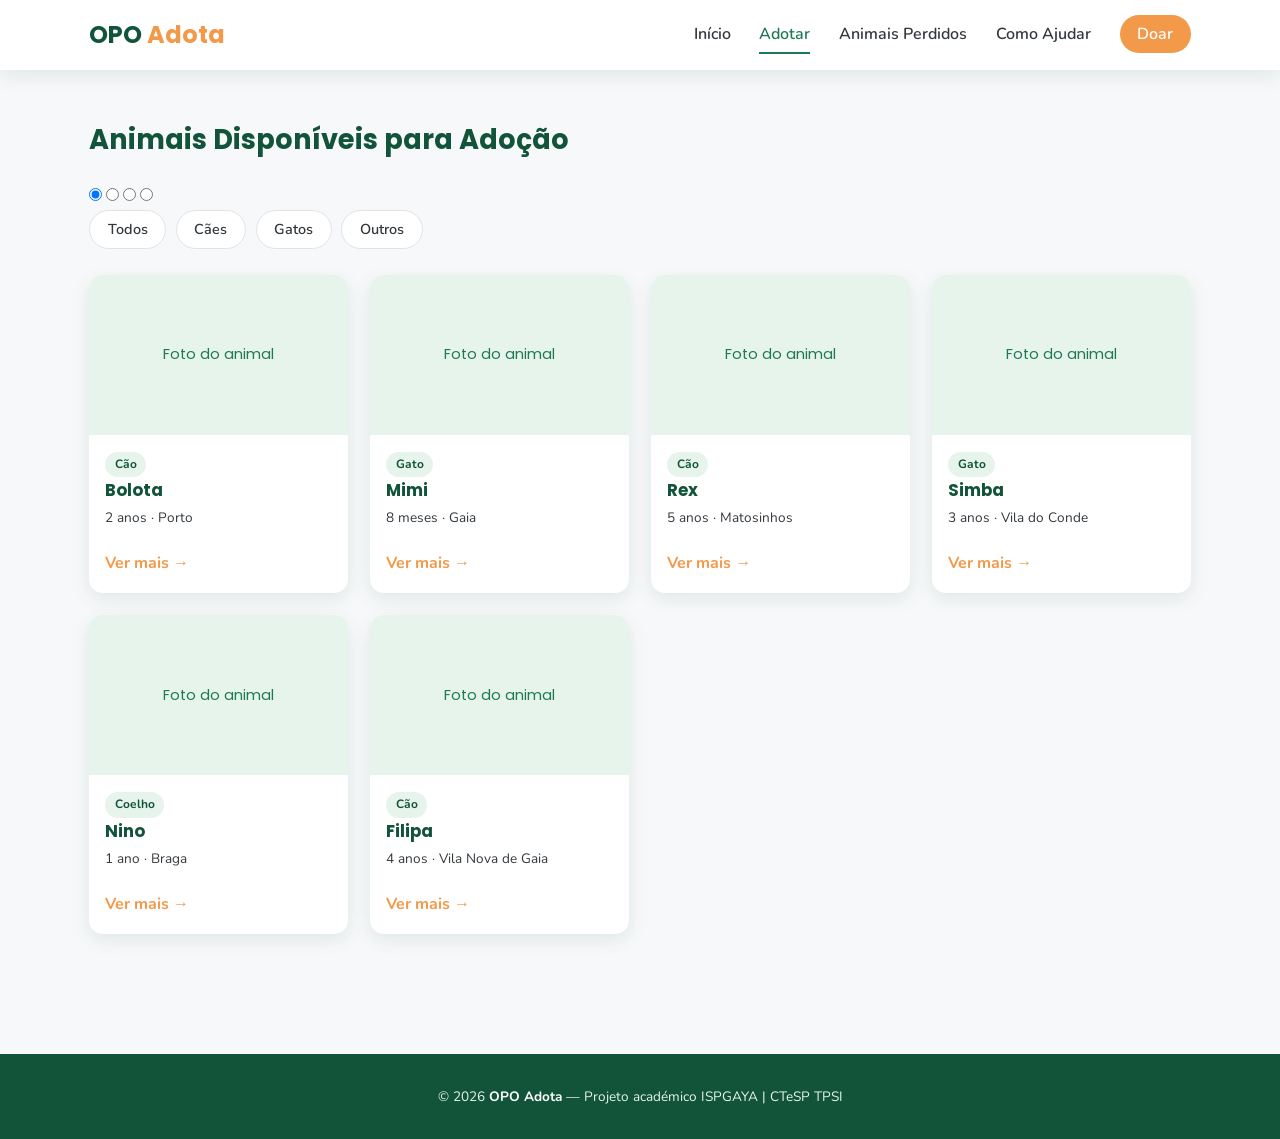
==== adotar.html @ 7ebd792f "funciona pfvr" ====
<!DOCTYPE html>
<html lang="pt">
<head>
  <meta charset="UTF-8">
  <meta name="viewport" content="width=device-width, initial-scale=1.0">
  <title>Adotar | OPO Adota</title>
  <link rel="preconnect" href="https://fonts.googleapis.com">
  <link href="https://fonts.googleapis.com/css2?family=Nunito:wght@400;600;700&family=Poppins:wght@600;700&display=swap" rel="stylesheet">
  <link rel="stylesheet" href="css/style.css">
</head>
<body>

  <header>
    <div class="navbar">
      <div class="logo">OPO <span>Adota</span></div>
      <nav>
        <ul>
          <li><a href="index.html">Início</a></li>
          <li><a href="adotar.html" class="ativo">Adotar</a></li>
          <li><a href="perdidos.html">Animais Perdidos</a></li>
          <li><a href="ajudar.html">Como Ajudar</a></li>
          <li><a href="ajudar.html#doar" class="btn-ajudar">Doar</a></li>
        </ul>
      </nav>
    </div>
  </header>

  <main>
    <section>
      <div class="section-head">
        <h2>Animais Disponíveis para Adoção</h2>
      </div>

      <!-- Filtro por espécie, feito só com HTML/CSS (radio + :checked) -->
      <input type="radio" name="filtro" id="filtro-todos" checked>
      <input type="radio" name="filtro" id="filtro-caes">
      <input type="radio" name="filtro" id="filtro-gatos">
      <input type="radio" name="filtro" id="filtro-outros">

      <div class="filtros">
        <label for="filtro-todos">Todos</label>
        <label for="filtro-caes">Cães</label>
        <label for="filtro-gatos">Gatos</label>
        <label for="filtro-outros">Outros</label>
      </div>

      <div class="animais-grid">
        <div class="card cao">
          <div class="foto">Foto do animal</div>
          <div class="info">
            <span class="tag">Cão</span>
            <h3>Bolota</h3>
            <p class="meta">2 anos · Porto</p>
            <a href="animal.html" class="btn-card">Ver mais →</a>
          </div>
        </div>

        <div class="card gato">
          <div class="foto">Foto do animal</div>
          <div class="info">
            <span class="tag">Gato</span>
            <h3>Mimi</h3>
            <p class="meta">8 meses · Gaia</p>
            <a href="animal.html" class="btn-card">Ver mais →</a>
          </div>
        </div>

        <div class="card cao">
          <div class="foto">Foto do animal</div>
          <div class="info">
            <span class="tag">Cão</span>
            <h3>Rex</h3>
            <p class="meta">5 anos · Matosinhos</p>
            <a href="animal.html" class="btn-card">Ver mais →</a>
          </div>
        </div>

        <div class="card gato">
          <div class="foto">Foto do animal</div>
          <div class="info">
            <span class="tag">Gato</span>
            <h3>Simba</h3>
            <p class="meta">3 anos · Vila do Conde</p>
            <a href="animal.html" class="btn-card">Ver mais →</a>
          </div>
        </div>

        <div class="card outro">
          <div class="foto">Foto do animal</div>
          <div class="info">
            <span class="tag">Coelho</span>
            <h3>Nino</h3>
            <p class="meta">1 ano · Braga</p>
            <a href="animal.html" class="btn-card">Ver mais →</a>
          </div>
        </div>

        <div class="card cao">
          <div class="foto">Foto do animal</div>
          <div class="info">
            <span class="tag">Cão</span>
            <h3>Filipa</h3>
            <p class="meta">4 anos · Vila Nova de Gaia</p>
            <a href="animal.html" class="btn-card">Ver mais →</a>
          </div>
        </div>
      </div>
    </section>
  </main>

  <footer>
    &copy; 2026 <strong>OPO Adota</strong> — Projeto académico ISPGAYA | CTeSP TPSI
  </footer>

</body>
</html>
---- css/style.css ----
/* =========================================================
   ADOTAPT — style.css
   Tema visual: profissional, acolhedor (verde + laranja)
   ========================================================= */

:root {
  --verde: #1f7a53;
  --verde-escuro: #12543a;
  --verde-claro: #e6f4ec;
  --laranja: #f2994a;
  --laranja-escuro: #d97b2b;
  --branco: #ffffff;
  --cinza-claro: #f7f8fa;
  --cinza-medio: #dfe3e8;
  --cinza-texto: #33383d;
  --vermelho-alerta: #d64545;

  --fonte-titulo: "Poppins", "Nunito", sans-serif;
  --fonte-texto: "Nunito", "Poppins", sans-serif;

  --raio: 14px;
  --sombra: 0 6px 18px rgba(18, 84, 58, 0.1);
}

* {
  margin: 0;
  padding: 0;
  box-sizing: border-box;
}

body {
  font-family: var(--fonte-texto);
  color: var(--cinza-texto);
  background-color: var(--cinza-claro);
  line-height: 1.6;
}

img {
  max-width: 100%;
  display: block;
}

a {
  text-decoration: none;
  color: inherit;
}

ul {
  list-style: none;
}

button,
.btn {
  cursor: pointer;
  border: none;
  font-family: inherit;
}

/* ---------- Cabeçalho ---------- */
header {
  background-color: var(--branco);
  box-shadow: var(--sombra);
  position: sticky;
  top: 0;
  z-index: 20;
}

.navbar {
  max-width: 1150px;
  margin: 0 auto;
  display: flex;
  align-items: center;
  justify-content: space-between;
  padding: 1rem 1.5rem;
}

.logo {
  font-family: var(--fonte-titulo);
  font-weight: 700;
  font-size: 1.5rem;
  color: var(--verde-escuro);
}

.logo span {
  color: var(--laranja);
}

nav ul {
  display: flex;
  gap: 1.8rem;
  align-items: center;
}

nav a {
  font-weight: 600;
  color: var(--cinza-texto);
  padding: 0.4rem 0;
  border-bottom: 2px solid transparent;
  transition: border-color 0.2s ease, color 0.2s ease;
}

nav a:hover,
nav a.ativo {
  color: var(--verde);
  border-color: var(--verde);
}

nav a.btn-ajudar {
  background-color: var(--laranja);
  color: var(--branco);
  padding: 0.5rem 1.1rem;
  border-radius: 30px;
  border-bottom: none !important;
}

nav a.btn-ajudar:hover {
  background-color: var(--laranja-escuro);
}

/* ---------- Hero ---------- */
.hero {
  background: linear-gradient(135deg, var(--verde-escuro), var(--verde));
  color: var(--branco);
  padding: 4rem 1.5rem;
  text-align: center;
}

.hero h1 {
  font-family: var(--fonte-titulo);
  font-size: clamp(2rem, 5vw, 3.2rem);
  font-weight: 700;
}

.hero p {
  margin-top: 0.8rem;
  font-size: 1.15rem;
  color: var(--verde-claro);
  max-width: 600px;
  margin-inline: auto;
}

.hero-botoes {
  margin-top: 1.8rem;
  display: flex;
  gap: 1rem;
  justify-content: center;
  flex-wrap: wrap;
}

.btn-principal {
  background-color: var(--laranja);
  color: var(--branco);
  font-weight: 700;
  padding: 0.75rem 1.6rem;
  border-radius: 30px;
  transition: transform 0.15s ease, background-color 0.2s ease;
}

.btn-principal:hover {
  background-color: var(--laranja-escuro);
  transform: translateY(-2px);
}

.btn-secundario {
  background-color: var(--branco);
  color: var(--verde-escuro);
  font-weight: 700;
  padding: 0.75rem 1.6rem;
  border-radius: 30px;
  transition: transform 0.15s ease;
}

.btn-secundario:hover {
  transform: translateY(-2px);
}

/* ---------- Faixa de estatísticas ---------- */
.stats {
  background-color: var(--branco);
  display: flex;
  justify-content: center;
  gap: 3rem;
  flex-wrap: wrap;
  padding: 1.8rem 1.5rem;
  border-bottom: 1px solid var(--cinza-medio);
}

.stats .item {
  text-align: center;
}

.stats .numero {
  font-family: var(--fonte-titulo);
  font-size: 1.8rem;
  font-weight: 700;
  color: var(--verde);
}

.stats .label {
  font-size: 0.85rem;
  color: var(--cinza-texto);
}

/* ---------- Secções gerais ---------- */
main {
  max-width: 1150px;
  margin: 0 auto;
  padding: 3rem 1.5rem 4rem;
}

section {
  margin-bottom: 3.5rem;
}

.section-head {
  display: flex;
  justify-content: space-between;
  align-items: baseline;
  margin-bottom: 1.4rem;
  flex-wrap: wrap;
  gap: 0.5rem;
}

.section-head h2 {
  font-family: var(--fonte-titulo);
  font-size: 1.7rem;
  color: var(--verde-escuro);
}

.section-head a {
  font-weight: 700;
  color: var(--laranja);
}

/* =========================================================
   FILTROS (CSS puro, sem JavaScript) — via inputs radio ocultos
   ========================================================= */
.filtros {
  display: flex;
  gap: 0.6rem;
  margin-bottom: 1.6rem;
  flex-wrap: wrap;
}

.filtros input[type="radio"] {
  display: none;
}

.filtros label {
  background-color: var(--branco);
  border: 1px solid var(--cinza-medio);
  padding: 0.45rem 1.1rem;
  border-radius: 30px;
  font-weight: 600;
  font-size: 0.9rem;
  cursor: pointer;
  transition: all 0.2s ease;
}

.filtros input[type="radio"]:checked + label {
  background-color: var(--verde);
  color: var(--branco);
  border-color: var(--verde);
}

/* Mostra/esconde cards de adoção conforme filtro selecionado */
.animais-grid .card {
  display: block;
}

#filtro-todos:checked ~ .animais-grid .card,
#filtro-caes:checked ~ .animais-grid .card.cao,
#filtro-gatos:checked ~ .animais-grid .card.gato,
#filtro-outros:checked ~ .animais-grid .card.outro {
  display: block;
}

#filtro-caes:checked ~ .animais-grid .card.gato,
#filtro-caes:checked ~ .animais-grid .card.outro,
#filtro-gatos:checked ~ .animais-grid .card.cao,
#filtro-gatos:checked ~ .animais-grid .card.outro,
#filtro-outros:checked ~ .animais-grid .card.cao,
#filtro-outros:checked ~ .animais-grid .card.gato {
  display: none;
}

/* =========================================================
   CARDS DE ANIMAIS (adoção e perdidos)
   ========================================================= */
.animais-grid,
.perdidos-grid {
  display: grid;
  grid-template-columns: repeat(auto-fill, minmax(230px, 1fr));
  gap: 1.4rem;
}

.card {
  background-color: var(--branco);
  border-radius: var(--raio);
  box-shadow: var(--sombra);
  overflow: hidden;
  transition: transform 0.2s ease;
}

.card:hover {
  transform: translateY(-4px);
}

.card .foto {
  width: 100%;
  height: 160px;
  background-color: var(--verde-claro);
  display: flex;
  align-items: center;
  justify-content: center;
  color: var(--verde);
  font-family: var(--fonte-titulo);
  font-size: 0.9rem;
}

.card .info {
  padding: 1rem;
}

.card h3 {
  font-family: var(--fonte-titulo);
  font-size: 1.05rem;
  color: var(--verde-escuro);
  margin-bottom: 0.2rem;
}

.card .meta {
  font-size: 0.85rem;
  color: var(--cinza-texto);
  margin-bottom: 0.6rem;
}

.card .tag {
  display: inline-block;
  font-size: 0.75rem;
  font-weight: 700;
  padding: 0.2rem 0.6rem;
  border-radius: 30px;
  background-color: var(--verde-claro);
  color: var(--verde-escuro);
}

.card .tag.urgente {
  background-color: #fdecec;
  color: var(--vermelho-alerta);
}

.card .btn-card {
  display: inline-block;
  margin-top: 0.8rem;
  font-weight: 700;
  color: var(--laranja);
}

/* ---------- Cards de "Perdidos" (aviso mais forte) ---------- */
.perdidos-grid .card .foto {
  background-color: #fdecec;
  color: var(--vermelho-alerta);
}

/* =========================================================
   SECÇÃO "COMO AJUDAR" — associações
   ========================================================= */
.associacoes-lista {
  display: grid;
  grid-template-columns: repeat(auto-fit, minmax(260px, 1fr));
  gap: 1.4rem;
}

.associacao-card {
  background-color: var(--branco);
  border-radius: var(--raio);
  box-shadow: var(--sombra);
  padding: 1.4rem;
  border-left: 5px solid var(--laranja);
}

.associacao-card h3 {
  font-family: var(--fonte-titulo);
  color: var(--verde-escuro);
  margin-bottom: 0.4rem;
}

.associacao-card .necessidades {
  margin-top: 0.8rem;
  display: flex;
  gap: 0.5rem;
  flex-wrap: wrap;
}

.associacao-card .necessidades span {
  font-size: 0.78rem;
  font-weight: 700;
  background-color: var(--verde-claro);
  color: var(--verde-escuro);
  padding: 0.25rem 0.7rem;
  border-radius: 30px;
}

/* =========================================================
   PÁGINA DE DETALHE DO ANIMAL
   ========================================================= */
.animal-detalhe {
  display: grid;
  grid-template-columns: 320px 1fr;
  gap: 2.5rem;
}

.animal-detalhe .foto-grande {
  width: 100%;
  height: 320px;
  border-radius: var(--raio);
  background-color: var(--verde-claro);
  display: flex;
  align-items: center;
  justify-content: center;
  color: var(--verde);
  font-family: var(--fonte-titulo);
  box-shadow: var(--sombra);
}

.animal-detalhe h1 {
  font-family: var(--fonte-titulo);
  color: var(--verde-escuro);
  font-size: 2rem;
  margin-bottom: 0.5rem;
}

.animal-detalhe .ficha {
  list-style: none;
  margin: 1.2rem 0;
  display: grid;
  grid-template-columns: repeat(2, auto);
  gap: 0.6rem 2rem;
}

.animal-detalhe .ficha li strong {
  color: var(--verde-escuro);
}

/* ---------- Formulário de contacto/adoção (visual, sem back-end) ---------- */
form.form-contacto {
  background-color: var(--branco);
  border-radius: var(--raio);
  box-shadow: var(--sombra);
  padding: 1.6rem;
  margin-top: 1.5rem;
  display: grid;
  gap: 1rem;
  max-width: 480px;
}

form.form-contacto label {
  font-weight: 700;
  font-size: 0.9rem;
  color: var(--verde-escuro);
  display: block;
  margin-bottom: 0.3rem;
}

form.form-contacto input,
form.form-contacto textarea {
  width: 100%;
  padding: 0.6rem 0.8rem;
  border: 1px solid var(--cinza-medio);
  border-radius: 8px;
  font-family: inherit;
  font-size: 0.95rem;
}

form.form-contacto input:focus,
form.form-contacto textarea:focus {
  outline: 2px solid var(--verde);
}

/* ---------- Rodapé ---------- */
footer {
  background-color: var(--verde-escuro);
  color: var(--verde-claro);
  padding: 2rem 1.5rem;
  text-align: center;
  font-size: 0.85rem;
}

footer strong {
  color: var(--branco);
}

/* ---------- Responsividade ---------- */
@media (max-width: 850px) {
  .animal-detalhe {
    grid-template-columns: 1fr;
  }
}

@media (max-width: 700px) {
  .navbar {
    flex-direction: column;
    gap: 0.8rem;
  }

  nav ul {
    flex-wrap: wrap;
    justify-content: center;
    gap: 1rem;
  }

  .stats {
    gap: 1.5rem;
  }
}
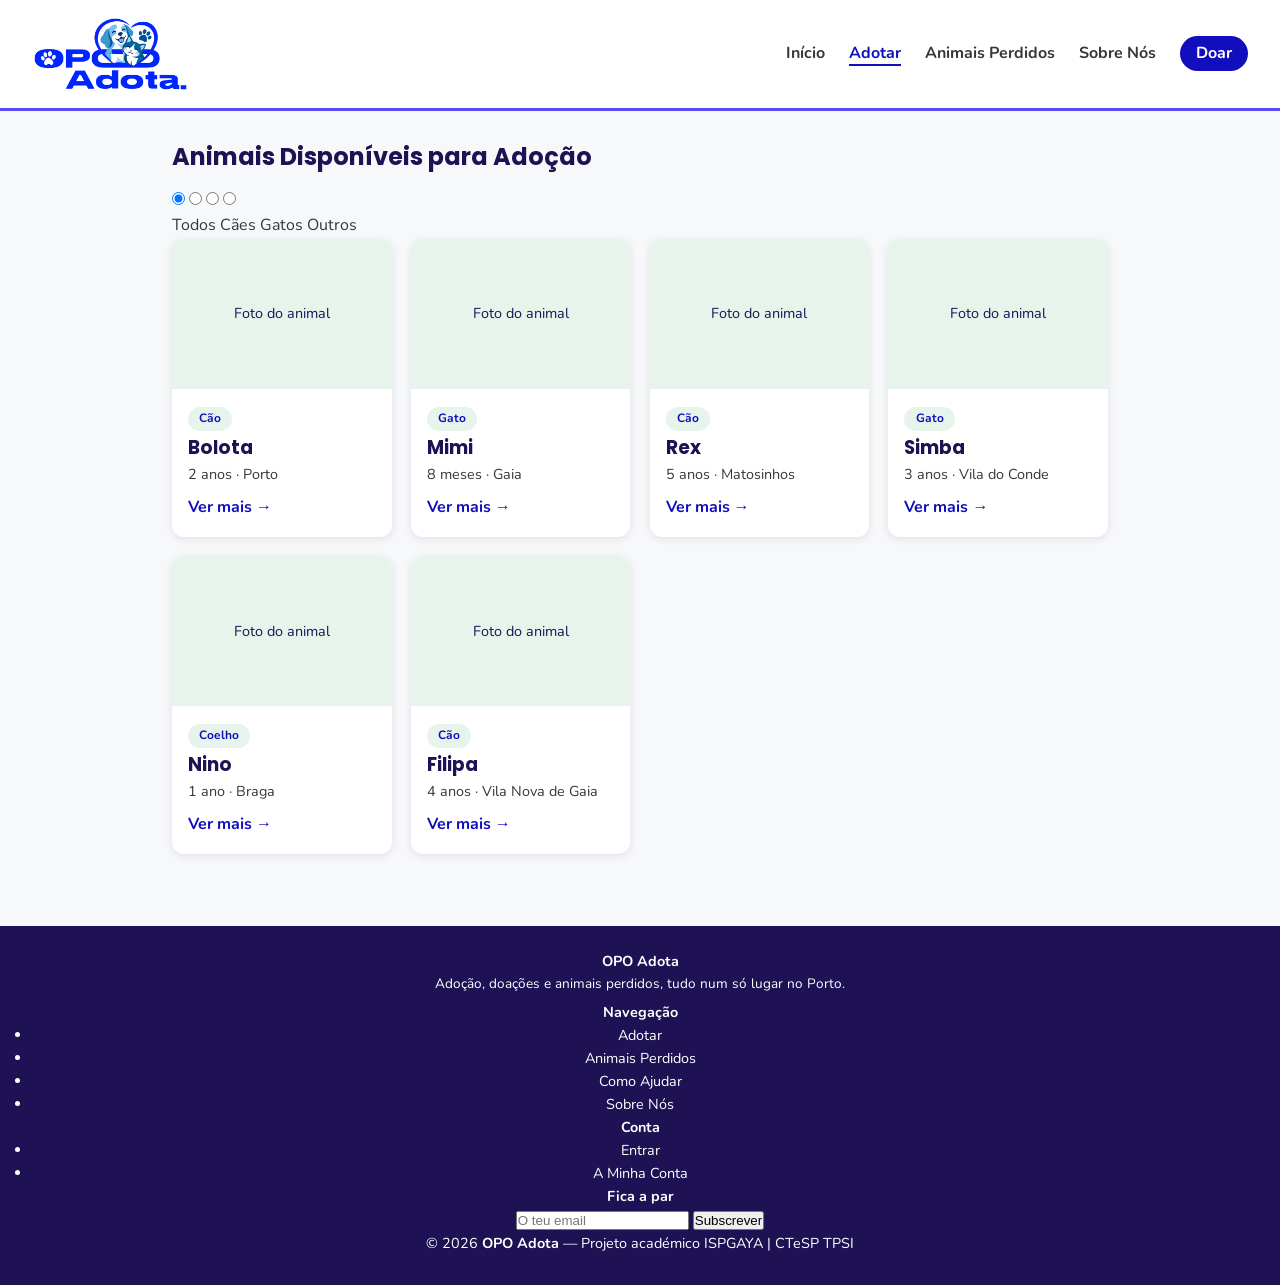
==== commit a2bd4ef0: "ADIÇÃO DE MAIS PÁGINAS" ====
--- a/adotar.html
+++ b/adotar.html
@@ -1,24 +1,27 @@
 <!DOCTYPE html>
-<html lang="pt">
+<html lang="pt-PT">
 <head>
   <meta charset="UTF-8">
   <meta name="viewport" content="width=device-width, initial-scale=1.0">
-  <title>Adotar | OPO Adota</title>
+  <title>OPO Adota | Adotar, ajudar e reencontrar animais</title>
   <link rel="preconnect" href="https://fonts.googleapis.com">
   <link href="https://fonts.googleapis.com/css2?family=Nunito:wght@400;600;700&family=Poppins:wght@600;700&display=swap" rel="stylesheet">
+  <link rel="icon" type="image/png" href="img/favicon.png">
   <link rel="stylesheet" href="css/style.css">
 </head>
 <body>
 
   <header>
     <div class="navbar">
-      <div class="logo">OPO <span>Adota</span></div>
+      <a href="index.html" class="logo" aria-label="OPO Adota — página inicial">
+        <img src="img/logo.png" alt="OPO Adota">
+      </a>
       <nav>
         <ul>
           <li><a href="index.html">Início</a></li>
           <li><a href="adotar.html" class="ativo">Adotar</a></li>
           <li><a href="perdidos.html">Animais Perdidos</a></li>
-          <li><a href="ajudar.html">Como Ajudar</a></li>
+          <li><a href="sobre.html">Sobre Nós</a></li>
           <li><a href="ajudar.html#doar" class="btn-ajudar">Doar</a></li>
         </ul>
       </nav>
@@ -108,8 +111,35 @@
     </section>
   </main>
 
-  <footer>
-    &copy; 2026 <strong>OPO Adota</strong> — Projeto académico ISPGAYA | CTeSP TPSI
+  <footer class="footer-completo">
+    <div class="footer-grid">
+      <div>
+        <h4>OPO Adota</h4>
+        <p style="font-size:0.85rem;">Adoção, doações e animais perdidos, tudo num só lugar no Porto.</p>
+      </div>
+      <div>
+        <h4>Navegação</h4>
+        <ul>
+          <li><a href="adotar.html">Adotar</a></li>
+          <li><a href="perdidos.html">Animais Perdidos</a></li>
+          <li><a href="ajudar.html">Como Ajudar</a></li>
+          <li><a href="sobre.html">Sobre Nós</a></li>
+        </ul>
+      </div>
+      <div>
+        <h4>Conta</h4>
+        <ul>
+          <li><a href="login.html">Entrar</a></li>
+          <li><a href="conta.html">A Minha Conta</a></li>
+        </ul>
+      </div>
+      <div class="footer-newsletter">
+        <h4>Fica a par</h4>
+        <input type="email" placeholder="O teu email">
+        <button type="button">Subscrever</button>
+      </div>
+    </div>
+    <p class="footer-bottom">&copy; 2026 <strong>OPO Adota</strong> — Projeto académico ISPGAYA | CTeSP TPSI</p>
   </footer>
 
 </body>
--- a/css/style.css
+++ b/css/style.css
@@ -1,320 +1,231 @@
-/* =========================================================
-   ADOTAPT — style.css
-   Tema visual: profissional, acolhedor (verde + laranja)
-   ========================================================= */
+* {
+  box-sizing: border-box;
+  margin: 0;
+  padding: 0;
+}
 
 :root {
-  --verde: #1f7a53;
-  --verde-escuro: #12543a;
-  --verde-claro: #e6f4ec;
-  --laranja: #f2994a;
-  --laranja-escuro: #d97b2b;
+  --azul: #110ebd;
+  --azul-escuro: #1e1254;
+  --azul-claro: #e6f4ec;
+  --azull: #5b4af2;
   --branco: #ffffff;
-  --cinza-claro: #f7f8fa;
-  --cinza-medio: #dfe3e8;
-  --cinza-texto: #33383d;
-  --vermelho-alerta: #d64545;
+  --fundo: #f7f8fa;
+  --texto: #33383d;
 
   --fonte-titulo: "Poppins", "Nunito", sans-serif;
   --fonte-texto: "Nunito", "Poppins", sans-serif;
-
-  --raio: 14px;
-  --sombra: 0 6px 18px rgba(18, 84, 58, 0.1);
-}
-
-* {
-  margin: 0;
-  padding: 0;
-  box-sizing: border-box;
 }
 
 body {
   font-family: var(--fonte-texto);
-  color: var(--cinza-texto);
-  background-color: var(--cinza-claro);
+  color: var(--texto);
+  background-color: var(--fundo);
   line-height: 1.6;
 }
 
-img {
-  max-width: 100%;
-  display: block;
+h1, h2, h3 {
+  font-family: var(--fonte-titulo);
+  color: var(--azul-escuro);
+  line-height: 1.2;
 }
 
 a {
+  color: inherit;
   text-decoration: none;
-  color: inherit;
-}
-
-ul {
-  list-style: none;
-}
-
-button,
-.btn {
-  cursor: pointer;
-  border: none;
-  font-family: inherit;
-}
-
-/* ---------- Cabeçalho ---------- */
+}
+
 header {
   background-color: var(--branco);
-  box-shadow: var(--sombra);
-  position: sticky;
-  top: 0;
-  z-index: 20;
-}
-
+  border-bottom: 3px solid var(--azull);
+  padding: 1rem 2rem;
+  display: flex;
+  justify-content: space-between;
+  align-items: center;
+  flex-wrap: wrap;
+  gap: 1rem;
+}
+
+.logo {
+  display: flex;
+  align-items: center;
+}
+
+.logo img {
+  height: 76px;
+  width: auto;
+  display: block;
+}
+
+nav ul {
+  list-style: none;
+  display: flex;
+  gap: 1.5rem;
+  flex-wrap: wrap;
+}
+
+nav a {
+  font-weight: 700;
+}
+
+nav a:hover {
+  color: var(--azul);
+}
+
+main {
+  max-width: 1000px;
+  margin: 0 auto;
+  padding: 2rem;
+}
+
+section {
+  margin-bottom: 2.5rem;
+}
+
+section h1 {
+  font-size: 2.2rem;
+  margin-bottom: 0.8rem;
+}
+
+section h2 {
+  margin-bottom: 0.8rem;
+}
+
+#destaque {
+  background-color: var(--azul-claro);
+  border-radius: 14px;
+  padding: 2.5rem;
+}
+
+footer {
+  background-color: var(--azul-escuro);
+  color: var(--branco);
+  text-align: center;
+  padding: 1.5rem 2rem;
+  font-size: 0.9rem;
+}
+
+/* ---------- Navegação ---------- */
 .navbar {
-  max-width: 1150px;
-  margin: 0 auto;
-  display: flex;
+  width: 100%;
+  display: flex;
+  justify-content: space-between;
   align-items: center;
-  justify-content: space-between;
-  padding: 1rem 1.5rem;
-}
-
-.logo {
-  font-family: var(--fonte-titulo);
-  font-weight: 700;
-  font-size: 1.5rem;
-  color: var(--verde-escuro);
-}
-
-.logo span {
-  color: var(--laranja);
-}
-
-nav ul {
-  display: flex;
-  gap: 1.8rem;
-  align-items: center;
-}
-
-nav a {
-  font-weight: 600;
-  color: var(--cinza-texto);
-  padding: 0.4rem 0;
-  border-bottom: 2px solid transparent;
-  transition: border-color 0.2s ease, color 0.2s ease;
-}
-
-nav a:hover,
+  flex-wrap: wrap;
+  gap: 1rem;
+}
+
 nav a.ativo {
-  color: var(--verde);
-  border-color: var(--verde);
-}
-
-nav a.btn-ajudar {
-  background-color: var(--laranja);
-  color: var(--branco);
-  padding: 0.5rem 1.1rem;
-  border-radius: 30px;
-  border-bottom: none !important;
-}
-
-nav a.btn-ajudar:hover {
-  background-color: var(--laranja-escuro);
+  color: var(--azul);
+  border-bottom: 2px solid var(--azul);
+}
+
+nav .btn-ajudar {
+  background-color: var(--azul);
+  color: var(--branco);
+  padding: 0.4rem 1rem;
+  border-radius: 999px;
+}
+
+nav .btn-ajudar:hover {
+  background-color: var(--azull);
+  color: var(--branco);
 }
 
 /* ---------- Hero ---------- */
 .hero {
-  background: linear-gradient(135deg, var(--verde-escuro), var(--verde));
-  color: var(--branco);
-  padding: 4rem 1.5rem;
+  background-color: var(--azul-claro);
+  border-radius: 14px;
+  padding: 3rem 2rem;
   text-align: center;
 }
 
 .hero h1 {
-  font-family: var(--fonte-titulo);
-  font-size: clamp(2rem, 5vw, 3.2rem);
-  font-weight: 700;
+  font-size: 2.4rem;
+  margin-bottom: 0.8rem;
 }
 
 .hero p {
-  margin-top: 0.8rem;
-  font-size: 1.15rem;
-  color: var(--verde-claro);
   max-width: 600px;
-  margin-inline: auto;
+  margin: 0 auto 1.5rem;
 }
 
 .hero-botoes {
-  margin-top: 1.8rem;
-  display: flex;
+  display: flex;
+  justify-content: center;
   gap: 1rem;
-  justify-content: center;
   flex-wrap: wrap;
 }
 
+.btn-principal,
+.btn-secundario {
+  font-weight: 700;
+  padding: 0.7rem 1.4rem;
+  border-radius: 999px;
+  border: 2px solid var(--azul);
+  transition: background-color 0.2s, color 0.2s;
+}
+
 .btn-principal {
-  background-color: var(--laranja);
-  color: var(--branco);
-  font-weight: 700;
-  padding: 0.75rem 1.6rem;
-  border-radius: 30px;
-  transition: transform 0.15s ease, background-color 0.2s ease;
+  background-color: var(--azul);
+  color: var(--branco);
 }
 
 .btn-principal:hover {
-  background-color: var(--laranja-escuro);
-  transform: translateY(-2px);
+  background-color: var(--azull);
+  border-color: var(--azull);
 }
 
 .btn-secundario {
-  background-color: var(--branco);
-  color: var(--verde-escuro);
-  font-weight: 700;
-  padding: 0.75rem 1.6rem;
-  border-radius: 30px;
-  transition: transform 0.15s ease;
+  color: var(--azul);
 }
 
 .btn-secundario:hover {
-  transform: translateY(-2px);
-}
-
-/* ---------- Faixa de estatísticas ---------- */
-.stats {
-  background-color: var(--branco);
-  display: flex;
-  justify-content: center;
-  gap: 3rem;
-  flex-wrap: wrap;
-  padding: 1.8rem 1.5rem;
-  border-bottom: 1px solid var(--cinza-medio);
-}
-
-.stats .item {
-  text-align: center;
-}
-
-.stats .numero {
-  font-family: var(--fonte-titulo);
-  font-size: 1.8rem;
-  font-weight: 700;
-  color: var(--verde);
-}
-
-.stats .label {
-  font-size: 0.85rem;
-  color: var(--cinza-texto);
-}
-
-/* ---------- Secções gerais ---------- */
-main {
-  max-width: 1150px;
-  margin: 0 auto;
-  padding: 3rem 1.5rem 4rem;
-}
-
-section {
-  margin-bottom: 3.5rem;
-}
-
+  background-color: var(--azul);
+  color: var(--branco);
+}
+
+
+/* ---------- Secções e cartões ---------- */
 .section-head {
   display: flex;
   justify-content: space-between;
   align-items: baseline;
-  margin-bottom: 1.4rem;
-  flex-wrap: wrap;
-  gap: 0.5rem;
+  gap: 1rem;
+  margin-bottom: 1rem;
 }
 
 .section-head h2 {
-  font-family: var(--fonte-titulo);
-  font-size: 1.7rem;
-  color: var(--verde-escuro);
+  margin-bottom: 0;
 }
 
 .section-head a {
   font-weight: 700;
-  color: var(--laranja);
-}
-
-/* =========================================================
-   FILTROS (CSS puro, sem JavaScript) — via inputs radio ocultos
-   ========================================================= */
-.filtros {
-  display: flex;
-  gap: 0.6rem;
-  margin-bottom: 1.6rem;
-  flex-wrap: wrap;
-}
-
-.filtros input[type="radio"] {
-  display: none;
-}
-
-.filtros label {
-  background-color: var(--branco);
-  border: 1px solid var(--cinza-medio);
-  padding: 0.45rem 1.1rem;
-  border-radius: 30px;
-  font-weight: 600;
-  font-size: 0.9rem;
-  cursor: pointer;
-  transition: all 0.2s ease;
-}
-
-.filtros input[type="radio"]:checked + label {
-  background-color: var(--verde);
-  color: var(--branco);
-  border-color: var(--verde);
-}
-
-/* Mostra/esconde cards de adoção conforme filtro selecionado */
-.animais-grid .card {
-  display: block;
-}
-
-#filtro-todos:checked ~ .animais-grid .card,
-#filtro-caes:checked ~ .animais-grid .card.cao,
-#filtro-gatos:checked ~ .animais-grid .card.gato,
-#filtro-outros:checked ~ .animais-grid .card.outro {
-  display: block;
-}
-
-#filtro-caes:checked ~ .animais-grid .card.gato,
-#filtro-caes:checked ~ .animais-grid .card.outro,
-#filtro-gatos:checked ~ .animais-grid .card.cao,
-#filtro-gatos:checked ~ .animais-grid .card.outro,
-#filtro-outros:checked ~ .animais-grid .card.cao,
-#filtro-outros:checked ~ .animais-grid .card.gato {
-  display: none;
-}
-
-/* =========================================================
-   CARDS DE ANIMAIS (adoção e perdidos)
-   ========================================================= */
+  color: var(--azul);
+}
+
 .animais-grid,
 .perdidos-grid {
   display: grid;
-  grid-template-columns: repeat(auto-fill, minmax(230px, 1fr));
-  gap: 1.4rem;
+  grid-template-columns: repeat(auto-fill, minmax(210px, 1fr));
+  gap: 1.2rem;
 }
 
 .card {
   background-color: var(--branco);
-  border-radius: var(--raio);
-  box-shadow: var(--sombra);
+  border-radius: 12px;
   overflow: hidden;
-  transition: transform 0.2s ease;
-}
-
-.card:hover {
-  transform: translateY(-4px);
+  box-shadow: 0 2px 8px rgba(30, 18, 84, 0.1);
+  transition: transform 0.2s, box-shadow 0.2s;
 }
 
 .card .foto {
-  width: 100%;
-  height: 160px;
-  background-color: var(--verde-claro);
+  height: 150px;
   display: flex;
   align-items: center;
   justify-content: center;
-  color: var(--verde);
-  font-family: var(--fonte-titulo);
+  background-color: var(--azul-claro);
+  color: var(--azul-escuro);
   font-size: 0.9rem;
 }
 
@@ -323,194 +234,68 @@
 }
 
 .card h3 {
-  font-family: var(--fonte-titulo);
-  font-size: 1.05rem;
-  color: var(--verde-escuro);
-  margin-bottom: 0.2rem;
+  margin: 0.4rem 0 0.2rem;
 }
 
 .card .meta {
-  font-size: 0.85rem;
-  color: var(--cinza-texto);
+  font-size: 0.9rem;
   margin-bottom: 0.6rem;
 }
 
-.card .tag {
+.tag {
   display: inline-block;
   font-size: 0.75rem;
   font-weight: 700;
-  padding: 0.2rem 0.6rem;
-  border-radius: 30px;
-  background-color: var(--verde-claro);
-  color: var(--verde-escuro);
-}
-
-.card .tag.urgente {
-  background-color: #fdecec;
-  color: var(--vermelho-alerta);
-}
-
-.card .btn-card {
-  display: inline-block;
-  margin-top: 0.8rem;
-  font-weight: 700;
-  color: var(--laranja);
-}
-
-/* ---------- Cards de "Perdidos" (aviso mais forte) ---------- */
-.perdidos-grid .card .foto {
-  background-color: #fdecec;
-  color: var(--vermelho-alerta);
-}
-
-/* =========================================================
-   SECÇÃO "COMO AJUDAR" — associações
-   ========================================================= */
-.associacoes-lista {
-  display: grid;
-  grid-template-columns: repeat(auto-fit, minmax(260px, 1fr));
-  gap: 1.4rem;
-}
-
-.associacao-card {
-  background-color: var(--branco);
-  border-radius: var(--raio);
-  box-shadow: var(--sombra);
-  padding: 1.4rem;
-  border-left: 5px solid var(--laranja);
-}
-
-.associacao-card h3 {
-  font-family: var(--fonte-titulo);
-  color: var(--verde-escuro);
+  padding: 0.15rem 0.7rem;
+  border-radius: 999px;
+  background-color: var(--azul-claro);
+  color: var(--azul);
+}
+
+.tag.urgente {
+  background-color: #fde8e8;
+  color: #c0392b;
+}
+
+.btn-card {
+  font-weight: 700;
+  color: var(--azul);
+}
+
+.btn-card:hover {
+  color: var(--azull);
+}
+
+/* ---------- Rodapé ---------- */
+footer p {
   margin-bottom: 0.4rem;
 }
 
-.associacao-card .necessidades {
-  margin-top: 0.8rem;
-  display: flex;
-  gap: 0.5rem;
-  flex-wrap: wrap;
-}
-
-.associacao-card .necessidades span {
-  font-size: 0.78rem;
-  font-weight: 700;
-  background-color: var(--verde-claro);
-  color: var(--verde-escuro);
-  padding: 0.25rem 0.7rem;
-  border-radius: 30px;
-}
-
-/* =========================================================
-   PÁGINA DE DETALHE DO ANIMAL
-   ========================================================= */
-.animal-detalhe {
-  display: grid;
-  grid-template-columns: 320px 1fr;
-  gap: 2.5rem;
-}
-
-.animal-detalhe .foto-grande {
-  width: 100%;
-  height: 320px;
-  border-radius: var(--raio);
-  background-color: var(--verde-claro);
-  display: flex;
-  align-items: center;
-  justify-content: center;
-  color: var(--verde);
-  font-family: var(--fonte-titulo);
-  box-shadow: var(--sombra);
-}
-
-.animal-detalhe h1 {
-  font-family: var(--fonte-titulo);
-  color: var(--verde-escuro);
-  font-size: 2rem;
-  margin-bottom: 0.5rem;
-}
-
-.animal-detalhe .ficha {
-  list-style: none;
-  margin: 1.2rem 0;
-  display: grid;
-  grid-template-columns: repeat(2, auto);
-  gap: 0.6rem 2rem;
-}
-
-.animal-detalhe .ficha li strong {
-  color: var(--verde-escuro);
-}
-
-/* ---------- Formulário de contacto/adoção (visual, sem back-end) ---------- */
-form.form-contacto {
-  background-color: var(--branco);
-  border-radius: var(--raio);
-  box-shadow: var(--sombra);
-  padding: 1.6rem;
-  margin-top: 1.5rem;
-  display: grid;
-  gap: 1rem;
-  max-width: 480px;
-}
-
-form.form-contacto label {
-  font-weight: 700;
-  font-size: 0.9rem;
-  color: var(--verde-escuro);
-  display: block;
-  margin-bottom: 0.3rem;
-}
-
-form.form-contacto input,
-form.form-contacto textarea {
-  width: 100%;
-  padding: 0.6rem 0.8rem;
-  border: 1px solid var(--cinza-medio);
-  border-radius: 8px;
-  font-family: inherit;
-  font-size: 0.95rem;
-}
-
-form.form-contacto input:focus,
-form.form-contacto textarea:focus {
-  outline: 2px solid var(--verde);
-}
-
-/* ---------- Rodapé ---------- */
-footer {
-  background-color: var(--verde-escuro);
-  color: var(--verde-claro);
-  padding: 2rem 1.5rem;
-  text-align: center;
-  font-size: 0.85rem;
-}
-
-footer strong {
-  color: var(--branco);
-}
-
-/* ---------- Responsividade ---------- */
-@media (max-width: 850px) {
-  .animal-detalhe {
-    grid-template-columns: 1fr;
-  }
-}
-
-@media (max-width: 700px) {
+footer a:hover {
+  text-decoration: underline;
+}
+
+/* ---------- Telemóvel ---------- */
+@media (max-width: 600px) {
   .navbar {
-    flex-direction: column;
-    gap: 0.8rem;
+    justify-content: center;
+  }
+
+  header {
+    justify-content: center;
+    padding: 1rem;
   }
 
   nav ul {
-    flex-wrap: wrap;
     justify-content: center;
-    gap: 1rem;
-  }
-
-  .stats {
-    gap: 1.5rem;
-  }
-}
+    gap: 0.8rem 1.2rem;
+  }
+
+  main {
+    padding: 1rem;
+  }
+
+  .hero h1 {
+    font-size: 1.8rem;
+  }
+}
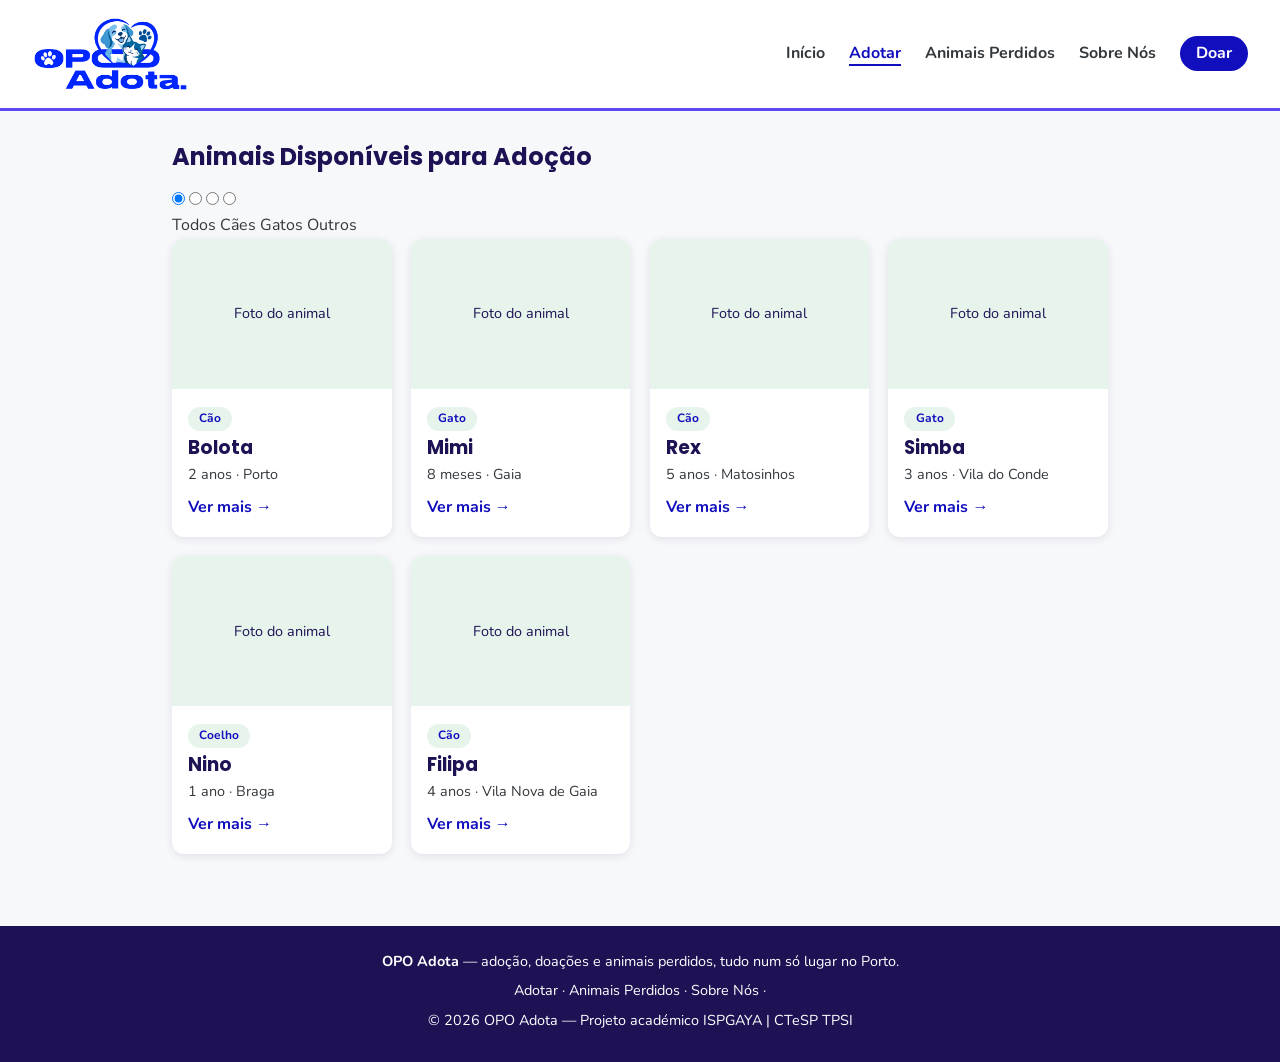
==== commit 5e7f781c: "CORREÇÃO NO FOOTER" ====
--- a/adotar.html
+++ b/adotar.html
@@ -111,35 +111,14 @@
     </section>
   </main>
 
-  <footer class="footer-completo">
-    <div class="footer-grid">
-      <div>
-        <h4>OPO Adota</h4>
-        <p style="font-size:0.85rem;">Adoção, doações e animais perdidos, tudo num só lugar no Porto.</p>
-      </div>
-      <div>
-        <h4>Navegação</h4>
-        <ul>
-          <li><a href="adotar.html">Adotar</a></li>
-          <li><a href="perdidos.html">Animais Perdidos</a></li>
-          <li><a href="ajudar.html">Como Ajudar</a></li>
-          <li><a href="sobre.html">Sobre Nós</a></li>
-        </ul>
-      </div>
-      <div>
-        <h4>Conta</h4>
-        <ul>
-          <li><a href="login.html">Entrar</a></li>
-          <li><a href="conta.html">A Minha Conta</a></li>
-        </ul>
-      </div>
-      <div class="footer-newsletter">
-        <h4>Fica a par</h4>
-        <input type="email" placeholder="O teu email">
-        <button type="button">Subscrever</button>
-      </div>
-    </div>
-    <p class="footer-bottom">&copy; 2026 <strong>OPO Adota</strong> — Projeto académico ISPGAYA | CTeSP TPSI</p>
+  <footer>
+    <p><strong>OPO Adota</strong> — adoção, doações e animais perdidos, tudo num só lugar no Porto.</p>
+    <p>
+      <a href="adotar.html">Adotar</a> ·
+      <a href="perdidos.html">Animais Perdidos</a> ·
+      <a href="sobre.html">Sobre Nós</a> ·
+    </p>
+    <p>&copy; 2026 OPO Adota — Projeto académico ISPGAYA | CTeSP TPSI</p>
   </footer>
 
 </body>
